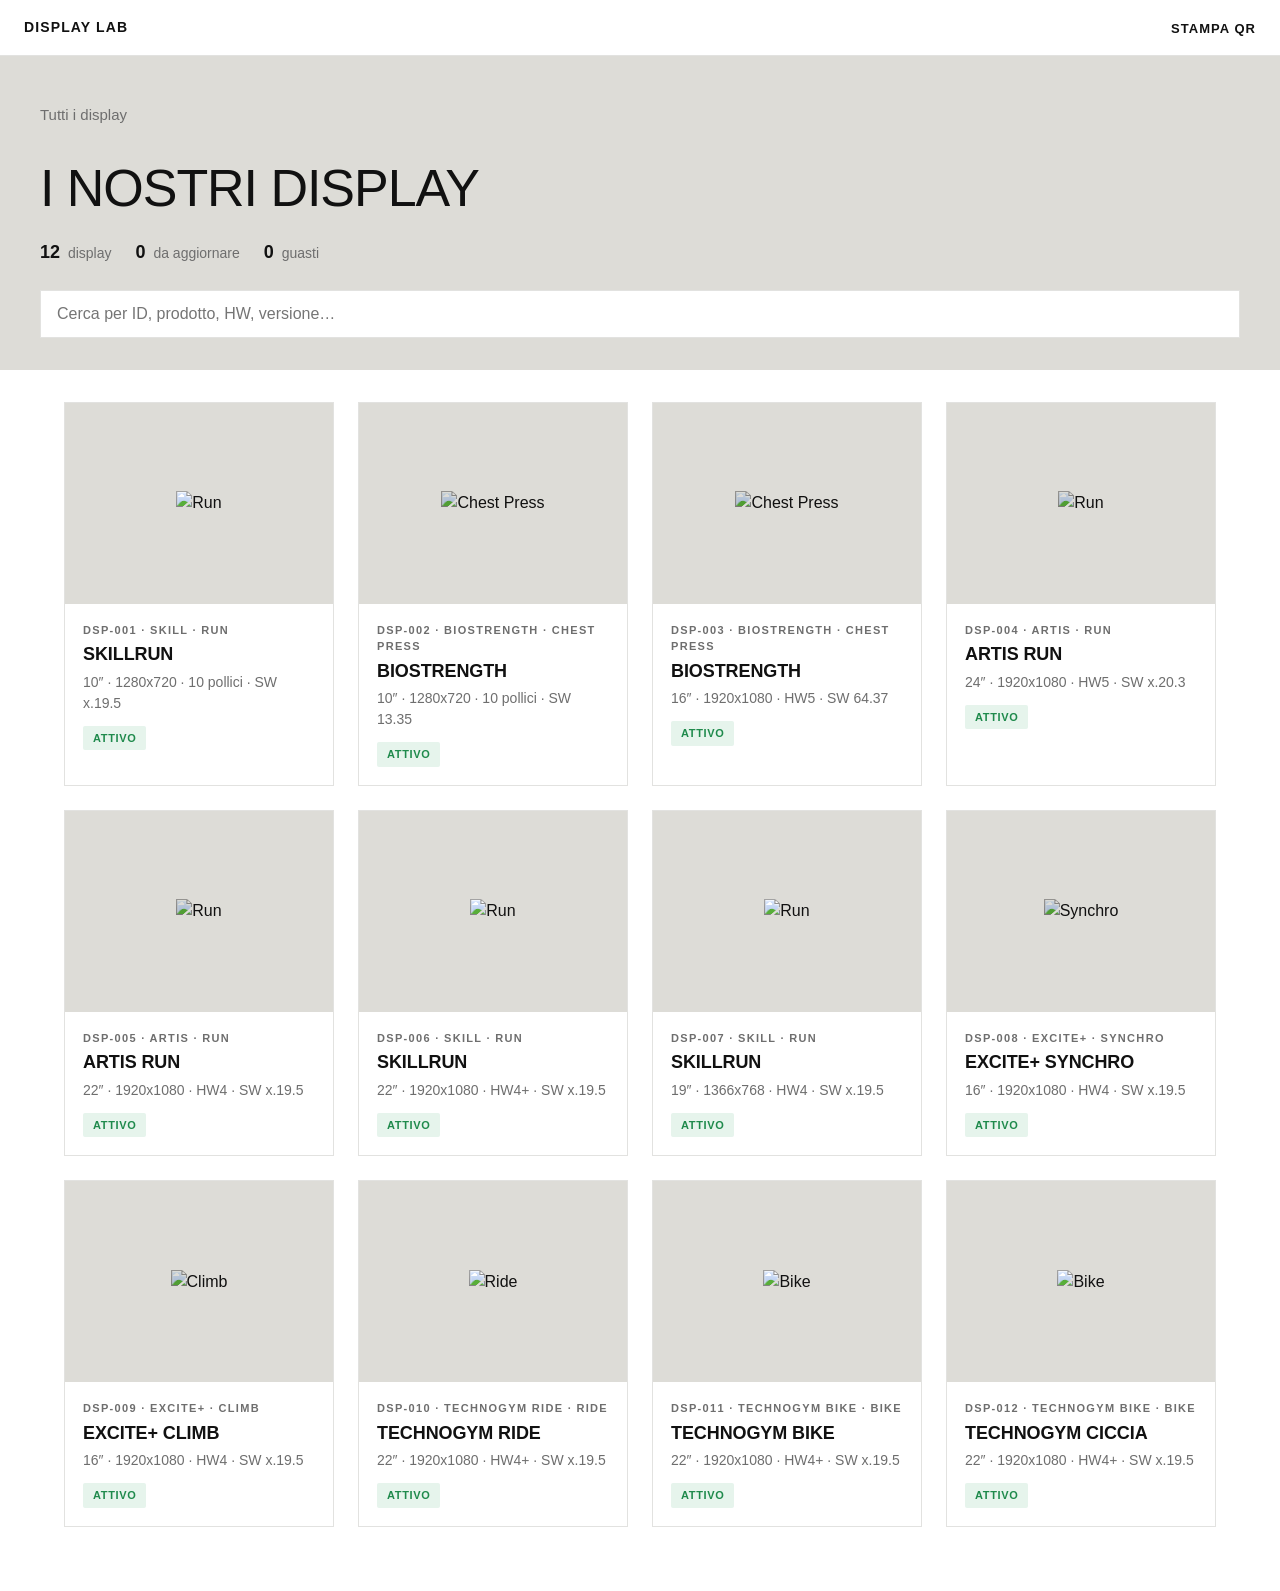
==== index.html @ b0211032 "Foto prodotto con sfondo bianco fuse con il fondo della scheda Co-Authored-By: Claude Sonnet 5.5 <no" ====
<!doctype html>
<html lang="it">
<head>
<meta charset="utf-8">
<meta name="viewport" content="width=device-width, initial-scale=1">
<meta name="robots" content="noindex, nofollow">
<title>Display Registry</title>
<link rel="stylesheet" href="style.css?v=20261131">
<script src="config.js?v=20261131"></script>
<script src="app.js?v=20261131"></script>
<script src="equipment.js?v=20261131"></script>
</head>
<body>
<header class="top">
  <a href="./" class="brand" id="brand">Display Registry</a>
  <nav><a href="labels.html">Stampa QR</a></nav>
</header>
<main id="app"><p class="loading">Caricamento…</p></main>

<script>
(async function () {
  const { CFG, loadDevices, typeInfo, images, productImages, versionStatus, daysSince, esc } = Registry;
  const { geometry, physicalSize, sizeSvg } = Equipment;
  const app = document.getElementById("app");
  document.getElementById("brand").textContent = CFG.title || "Display Registry";

  // Gruppi della scheda tecnica, sul modello delle sezioni "Console and Display" e
  // "Connectivity" del sito, più i dati di laboratorio. [chiave, etichetta, suffisso]
  const GROUPS = [
    { title: "Console e display", rows: [
      ["pollici", "Diagonale", "″"], ["risoluzione", "Risoluzione"],
      ["formato", "Formato"], ["area", "Area visibile"], ["pannello", "Tecnologia pannello"],
      ["bonding", "Optical bonding"], ["touch", "Touch"], ["cardiofrequenza", "Monitoraggio frequenza cardiaca"],
      ["audio", "Sistema audio"] ] },
    { title: "Hardware", rows: [
      ["versione_hw", "Versione HW"], ["tipologia_hw", "Tipologia HW"], ["cpu", "Processore"],
      ["ram", "RAM"], ["storage", "Memoria"], ["sistema_operativo", "Sistema operativo"] ] },
    { title: "Connettività", rows: [
      ["rete", "Wi-Fi"], ["lettore_nfc", "Lettore NFC (RFID)"],
      ["connessioni_esterne", "Connettività dispositivi esterni"], ["apple_gymkit", "Compatibilità Apple GymKit"] ] },
    { title: "Software", rows: [
      ["software", "Software"], ["versione", "Versione installata"], ["ultima", "Ultima release"],
      ["aggiornato_il", "Aggiornato il"] ] },
    { title: "Prodotto", rows: [
      ["tipo", "Tipo"], ["linea", "Linea"], ["prodotto", "Prodotto"], ["modello", "Modello"],
      ["pagina_sito", "Scheda sul sito"] ] },
    { title: "Collocazione", rows: [
      ["stato", "Stato"], ["posizione", "Posizione"], ["referente", "Referente"] ] }
  ];
  const KNOWN = new Set(["id", "nome", "note", "descrizione", "immagine", "immagine_prodotto", "tipo", "fonte", "formato", "ultima", "area",
    ...GROUPS.flatMap(g => g.rows.map(r => r[0]))]);

  function stateClass(s) {
    s = (s || "").toLowerCase();
    if (s.includes("guast") || s.includes("ko")) return "bad";
    if (s.includes("test") || s.includes("ripar")) return "warn";
    if (s.includes("attiv") || s.includes("ok")) return "good";
    return "neutral";
  }

  function versionBadge(d) {
    const v = versionStatus(d);
    if (v.kind === "ok") return `<span class="badge good">Aggiornato</span>`;
    if (v.kind === "behind") return `<span class="badge warn">Da aggiornare</span>`;
    if (v.kind === "ahead") return `<span class="badge info">Build di sviluppo</span>`;
    return "";
  }

  // Ritorno all'elenco: se la pagina è stata aperta da un QR (?id=) serve ricaricarla senza parametro.
  function listHref() { return queryId ? location.pathname : "#"; }

  function fmtDate(s) {
    const t = Date.parse(s);
    return isNaN(t) ? s : new Date(t).toLocaleDateString("it-IT", { day: "numeric", month: "long", year: "numeric" });
  }

  // Prodotto di riferimento: immagine dalla colonna "Immagine prodotto" del foglio
  // (o dalla scheda Prodotti); se manca, un riquadro con il nome del prodotto.
  function placeholder(d) {
    const name = String(d.prodotto || d.linea || "Prodotto").toUpperCase();
    return `<svg viewBox="0 0 400 300" class="equip ph" role="img" aria-label="Immagine prodotto non disponibile">
      <text x="200" y="${d.linea ? 138 : 155}" text-anchor="middle" class="ph-name" textLength="${Math.min(300, name.length * 34)}" lengthAdjust="spacingAndGlyphs">${esc(name)}</text>
      ${d.linea ? `<text x="200" y="178" text-anchor="middle" class="ph-line">${esc(String(d.linea).toUpperCase())}</text>` : ""}
      <text x="200" y="250" text-anchor="middle" class="ph-hint">Immagine prodotto da aggiungere nel foglio</text>
    </svg>`;
  }

  // Foto con sfondo bianco (colonna "Sfondo immagine" = bianco nella tab Prodotti): lo sfondo
  // si fonde con quello della scheda.
  const whiteBg = d => /bianc/i.test(typeInfo(d).sfondo_immagine || "") && !images(d.immagine_prodotto).length ? ' class="img-white"' : "";
  function productVisual(d) {
    const img = productImages(d)[0];
    return img ? `<img${whiteBg(d)} src="${esc(img)}" alt="${esc(d.prodotto || d.modello || "Prodotto")}" loading="lazy">` : placeholder(d);
  }

  // Galleria: prodotto di riferimento (una o più immagini) + dimensione del display.
  function slides(d) {
    const imgs = productImages(d);
    const s = imgs.length
      ? imgs.map((u, i) => ({ label: imgs.length > 1 ? `Prodotto ${i + 1}` : "Prodotto", html: `<img${whiteBg(d)} src="${esc(u)}" alt="${esc(d.prodotto || d.nome || d.id)}">` }))
      : [{ label: "Prodotto", html: placeholder(d) }];
    if (d.pollici || d.risoluzione) s.push({ label: "Dimensione display", html: sizeSvg(d) });
    return s;
  }

  function renderDetail(d) {
    document.title = `${d.nome || d.id} · Scheda tecnica`;
    const geo = geometry(d);
    const size = physicalSize(d);
    const vs = versionStatus(d);
    const data = { ...d,
      formato: geo.hasRes ? geo.ratio : "",
      area: size ? `${size.width} × ${size.height} cm` : "",
      ultima: vs.latest || "",
      aggiornato_il: d.aggiornato_il ? fmtDate(d.aggiornato_il) : "" };
    const n = daysSince(d.aggiornato_il);
    const stale = n !== null && n > (CFG.staleAfterDays || 14);

    const extra = Object.entries(d).filter(([k, v]) => !KNOWN.has(k) && v !== "" && v != null);
    const groups = [...GROUPS];
    if (extra.length) groups.push({ title: "Altre informazioni", rows: extra.map(([k]) => [k, k.replace(/_/g, " ")]) });

    const value = (k, suf) => {
      const v = data[k];
      if (k === "stato") return `<span class="dot ${stateClass(v)}"></span>${esc(v)}`;
      if (k === "versione") return `${esc(v)} ${versionBadge(d)}`;
      if (k === "pagina_sito") return /^https?:\/\//.test(v) ? `<a class="ext" href="${esc(v)}" target="_blank" rel="noopener">Apri la scheda ↗</a>` : esc(v);
      return esc(v) + (suf || "");
    };
    const specHtml = groups.map((g, i) => {
      const rows = g.rows.filter(([k]) => data[k] !== undefined && data[k] !== "");
      if (!rows.length) return "";
      return `<details class="spec-group" ${i < 3 || window.innerWidth > 800 ? "open" : ""}>
        <summary><h3>${g.title}</h3><span class="chev" aria-hidden="true"></span></summary>
        <dl>${rows.map(([k, l, suf]) => `<div class="spec-row"><dt>${esc(l)}</dt><dd>${value(k, suf)}</dd></div>`).join("")}</dl>
      </details>`;
    }).join("");

    const sl = slides(d);
    const hl = [
      ["Diagonale", d.pollici ? `${esc(d.pollici)}″` : "—"],
      ["Risoluzione", d.risoluzione ? esc(d.risoluzione) : "—"],
      ["Hardware", d.versione_hw ? esc(d.versione_hw) : "—"],
      ["Bonding", d.bonding ? esc(d.bonding) : "—"]
    ];

    app.className = "detail";
    document.body.classList.add("is-detail");
    app.innerHTML = `
      <section class="product">
        <div class="product-head">
          <div class="head-top">
            <div class="head-tags"><span class="code">${esc(d.id)}</span></div>
          </div>
          <h1>${esc(d.nome || d.id)}</h1>
          ${d.prodotto ? `<p class="subtitle">${esc(d.prodotto)}</p>` : ""}
        </div>
        <div class="stage">
          <div class="stage-track" id="track">${sl.map((s, i) => `<div class="slide" data-i="${i}">${s.html}</div>`).join("")}</div>
          <div class="stage-pills">${sl.map((s, i) => `<button type="button" data-go="${i}">${esc(s.label)}</button>`).join("")}</div>
        </div>
      </section>

      <section class="highlights">
        ${hl.map(([l, v]) => `<div class="hl"><span class="hl-value">${v}</span><span class="hl-label">${l}</span></div>`).join("")}
      </section>

      <section class="block" id="software">
        <h2>Software installato</h2>
        <div class="sw-card ${vs.kind}">
          <div>
            <div class="sw-name">${esc(d.software || "Software")}</div>
            <div class="sw-ver">${esc(d.versione || "—")}</div>
          </div>
          <div class="sw-side">
            ${vs.kind === "behind" ? `<div class="sw-msg">Disponibile la <b>${esc(vs.latest)}</b></div>`
              : vs.kind === "ok" ? `<div class="sw-msg">È l'ultima release</div>`
              : vs.kind === "ahead" ? `<div class="sw-msg">Più recente dell'ultima release (${esc(vs.latest)})</div>` : ""}
            <div class="sw-date ${stale ? "stale" : ""}">${n === null ? "Data di aggiornamento non indicata"
              : `Dati aggiornati ${n === 0 ? "oggi" : n === 1 ? "ieri" : n + " giorni fa"}${stale ? ", da verificare" : ""}`}</div>
          </div>
        </div>
      </section>

      <section class="block" id="specifiche">
        <h2>Specifiche tecniche</h2>
        <div class="spec-grid">${specHtml}</div>
      </section>

      ${d.note ? `<section class="block" id="note"><h2>Note</h2><p class="note">${esc(d.note)}</p></section>` : ""}

    `;
    setupGallery(sl.length);
  }

  function setupGallery(count) {
    const track = document.getElementById("track");
    let cur = 0;
    const go = i => {
      cur = (i + count) % count;
      track.style.transform = `translateX(-${cur * 100}%)`;
      document.querySelectorAll("[data-go]").forEach(b => b.classList.toggle("on", +b.dataset.go === cur));
    };
    document.querySelectorAll("[data-go]").forEach(b => b.addEventListener("click", () => go(+b.dataset.go)));
    let x0 = null;
    track.addEventListener("touchstart", e => { x0 = e.touches[0].clientX; }, { passive: true });
    track.addEventListener("touchend", e => {
      if (x0 === null) return;
      const dx = e.changedTouches[0].clientX - x0;
      if (Math.abs(dx) > 40) go(cur + (dx < 0 ? 1 : -1));
      x0 = null;
    });
    go(0);
  }

  function renderList(list) {
    const outdated = list.filter(d => versionStatus(d).kind === "behind").length;
    const broken = list.filter(d => stateClass(d.stato) === "bad").length;
    app.className = "listing";
    document.body.classList.remove("is-detail");
    app.innerHTML = `
      <section class="list-head">
        <nav class="crumbs"><span>Tutti i display</span></nav>
        <h1>I nostri display</h1>
        <div class="list-stats"><span><b>${list.length}</b> display</span><span><b>${outdated}</b> da aggiornare</span><span><b>${broken}</b> guasti</span></div>
        <input id="q" class="search" type="search" placeholder="Cerca per ID, prodotto, HW, versione…">
      </section>
      <div class="grid" id="list"></div>`;
    const grid = document.getElementById("list");
    const draw = q => {
      q = q.trim().toLowerCase();
      const items = list.filter(d => !q || Object.values(d).join(" ").toLowerCase().includes(q));
      grid.innerHTML = items.map(d => {
        return `
        <a class="tile" href="#${esc(d.id)}">
          <div class="tile-media">${productVisual(d)}</div>
          <div class="tile-body">
            <div class="tile-kicker">${[d.id, d.linea, d.prodotto].filter(Boolean).map(esc).join(" · ")}</div>
            <div class="tile-name">${esc(d.nome || "")}</div>
            <div class="tile-specs">${[d.pollici && d.pollici + "″", d.risoluzione, d.versione_hw, d.versione && `SW ${d.versione}`].filter(Boolean).map(esc).join(" · ")}</div>
            <div class="tile-badges">${d.stato ? `<span class="badge ${stateClass(d.stato)}">${esc(d.stato)}</span>` : ""}${versionBadge(d)}</div>
          </div>
        </a>`;
      }).join("") || `<p class="empty">Nessun risultato</p>`;
    };
    document.getElementById("q").addEventListener("input", e => draw(e.target.value));
    draw("");
  }

  // Il display da mostrare arriva dal QR (?id=DSP-001) oppure dall'ancora (#DSP-001),
  // usata per navigare dall'elenco alla scheda senza ricaricare la pagina.
  const queryId = new URLSearchParams(location.search).get("id");
  // L'ancora vale solo se è l'ID di un display: altri # (es. sezioni) non cambiano pagina.
  const currentId = () => {
    const h = decodeURIComponent(location.hash.slice(1));
    return (h && list.some(x => x.id.toLowerCase() === h.toLowerCase())) ? h : queryId;
  };
  let list = [];
  document.getElementById("brand").href = listHref();

  function route() {
    const id = currentId();
    window.scrollTo(0, 0);
    if (id) {
      const d = list.find(x => x.id.toLowerCase() === id.toLowerCase());
      if (d) renderDetail(d);
      else app.innerHTML = `<section class="block"><a class="back" href="${listHref()}">← Tutti i display</a><h1>${esc(id)}</h1><p>Questo ID non è (più) nel registro.</p></section>`;
    } else renderList(list);
  }

  try {
    list = await loadDevices();
    route();
    window.addEventListener("hashchange", route);
  } catch (e) {
    app.innerHTML = `<section class="block"><p class="stale">${esc(e.message)}</p></section>`;
  }
})();
</script>
</body>
</html>
---- style.css ----
:root {
  --bg: #ffffff; --soft: #f3f3f1; --stage: #dddcd7; --text: #111111; --muted: #6e6e6e; --line: #e2e2e0;
  --accent: #111111; --link: #111111;
  --good: #1f8a4c; --good-bg: #e6f4ec;
  --warn: #9a6200; --warn-bg: #fdf1dc;
  --bad: #c0281c; --bad-bg: #fbe5e3;
  --info: #2d55d8; --info-bg: #e6ecfd;
  --neutral: #444; --neutral-bg: #ececea;
  --img-blend: multiply; --img-filter: brightness(1.05);
  --sil-bezel: #1b1b1b; --sil-screen-a: #3a4250; --sil-screen-b: #11151b;
}
@media (prefers-color-scheme: dark) {
  :root:not([data-theme="light"]) {
    --bg: #0e0e0f; --soft: #1a1a1c; --stage: #232325; --text: #f2f2f2; --muted: #a0a0a0; --line: #2c2c2f;
    --accent: #f2f2f2; --link: #f2f2f2;
    --good: #6fd69a; --good-bg: #15301f;
    --warn: #f2c25b; --warn-bg: #33270b;
    --bad: #ff8a80; --bad-bg: #3a1716;
    --info: #9db3ff; --info-bg: #1b2547;
    --neutral: #cfcfcf; --neutral-bg: #262628;
    --img-blend: normal; --img-filter: none;
    --sil-bezel: #050505; --sil-screen-a: #4a5466; --sil-screen-b: #1a1f27;
    color-scheme: dark;
  }
}
:root[data-theme="dark"] {
    --bg: #0e0e0f; --soft: #1a1a1c; --stage: #232325; --text: #f2f2f2; --muted: #a0a0a0; --line: #2c2c2f;
    --accent: #f2f2f2; --link: #f2f2f2;
    --good: #6fd69a; --good-bg: #15301f;
    --warn: #f2c25b; --warn-bg: #33270b;
    --bad: #ff8a80; --bad-bg: #3a1716;
    --info: #9db3ff; --info-bg: #1b2547;
    --neutral: #cfcfcf; --neutral-bg: #262628;
    --img-blend: normal; --img-filter: none;
    --sil-bezel: #050505; --sil-screen-a: #4a5466; --sil-screen-b: #1a1f27;
    color-scheme: dark;
}

* { box-sizing: border-box; }
html { scroll-behavior: smooth; }
body {
  margin: 0; background: var(--bg); color: var(--text);
  font: 16px/1.5 "Helvetica Neue", Helvetica, Arial, system-ui, sans-serif;
  -webkit-font-smoothing: antialiased;
}
a { color: inherit; text-decoration: none; }
.top {
  display: flex; justify-content: space-between; align-items: center;
  height: 56px; padding: 0 24px; border-bottom: 1px solid var(--line); background: var(--bg);
  position: sticky; top: 0; z-index: 10;
}
/* Nelle singole schede la barra in alto (nome e Stampa QR) non serve */
.is-detail .top { display: none; }
.brand { font-weight: 800; letter-spacing: .08em; text-transform: uppercase; font-size: 14px; }
.top nav a { font-size: 13px; font-weight: 600; text-transform: uppercase; letter-spacing: .08em; }
.loading, .empty { padding: 40px 24px; color: var(--muted); text-align: center; }
.stale { color: var(--warn) !important; font-weight: 600; }

.back { display: inline-block; font-size: 13px; color: var(--muted); margin-bottom: 28px; }
.back:hover { color: var(--text); }

/* Badge */
.badge {
  display: inline-block; font-size: 11px; font-weight: 700; letter-spacing: .06em; text-transform: uppercase;
  padding: 4px 10px; border-radius: 2px; white-space: nowrap; vertical-align: middle;
}
.badge.good { background: var(--good-bg); color: var(--good); }
.badge.warn { background: var(--warn-bg); color: var(--warn); }
.badge.bad { background: var(--bad-bg); color: var(--bad); }
.badge.info { background: var(--info-bg); color: var(--info); }
.badge.neutral { background: var(--neutral-bg); color: var(--neutral); }
.dot { display: inline-block; width: 8px; height: 8px; border-radius: 50%; margin-right: 8px; vertical-align: 1px; background: var(--neutral); }
.dot.good { background: var(--good); } .dot.warn { background: var(--warn); } .dot.bad { background: var(--bad); }

/* ---------- Testata prodotto ---------- */
.product { background: var(--stage); }
.product-head { max-width: 1200px; margin: 0 auto; padding: 24px 24px 8px; }
.crumbs { display: flex; gap: 10px; flex-wrap: wrap; font-size: 15px; color: var(--text); margin-bottom: 22px; }
.crumbs a:hover { text-decoration: underline; }
.crumbs span:first-of-type { color: var(--muted); }
.product h1 {
  font-size: clamp(30px, 5vw, 54px); line-height: 1.05; font-weight: 400; letter-spacing: .01em;
  text-transform: uppercase; margin: 0 0 8px;
}
.subtitle {
  font-size: clamp(15px, 2vw, 20px); color: var(--muted); margin: 0; text-transform: uppercase; letter-spacing: .03em;
}
.stage { position: relative; overflow: hidden; max-width: 1200px; margin: 0 auto; }
.stage-track { display: flex; transition: transform .35s ease; background: var(--stage); }
.slide { flex: 0 0 100%; height: clamp(320px, 52vw, 560px); display: flex; align-items: center; justify-content: center; padding: 16px 24px 64px; }
.slide .equip, .slide img { width: 100%; height: 100%; object-fit: contain; }
.stage-pills {
  position: absolute; left: 50%; bottom: 14px; transform: translateX(-50%);
  display: flex; background: var(--bg); border-radius: 10px; box-shadow: 0 1px 4px rgba(0,0,0,.12); overflow: hidden;
}
.stage-pills button {
  border: 0; background: none; color: var(--text); font: 600 12px/1 inherit; font-family: inherit;
  text-transform: uppercase; letter-spacing: .08em; padding: 12px 14px; cursor: pointer; white-space: nowrap;
}
.stage-pills button + button { border-left: 1px solid var(--line); }
.stage-pills button.on { background: var(--text); color: var(--bg); }
.head-top { display: flex; justify-content: space-between; align-items: center; gap: 10px 16px; flex-wrap: wrap; margin-bottom: 22px; }
.head-top .crumbs { margin-bottom: 0; }
/* ID del display in alto a destra, sulla riga del percorso */
.head-tags { display: flex; flex-wrap: wrap; gap: 6px; align-items: center; }
.product { padding-bottom: 12px; }
.code {
  font: 700 13px ui-monospace, SFMono-Regular, Menlo, monospace; letter-spacing: .04em;
  border: 1px solid var(--text); padding: 3px 8px; border-radius: 2px;
}

/* Sagoma dimensione display */
.sil-bezel { fill: var(--sil-bezel); }
.silg-a { stop-color: var(--sil-screen-a); } .silg-b { stop-color: var(--sil-screen-b); }
.sil-diag { stroke: rgba(255,255,255,.35); stroke-width: 1; stroke-dasharray: 4 4; }
.sil-label { fill: #fff; font: 700 22px "Helvetica Neue", Arial, sans-serif; }

/* Foto con sfondo bianco: in chiaro si fonde con il fondo della scheda (multiply), in scuro resta com'è */
.img-white { mix-blend-mode: var(--img-blend); filter: var(--img-filter); }

/* Segnaposto prodotto senza immagine */
.ph-name { fill: var(--text); opacity: .16; font: 300 64px "Helvetica Neue", Arial, sans-serif; letter-spacing: .04em; }
.ph-line { fill: var(--muted); font: 700 13px "Helvetica Neue", Arial, sans-serif; letter-spacing: .3em; }
.ph-hint { fill: var(--muted); font: 400 12px "Helvetica Neue", Arial, sans-serif; }

.highlights {
  display: grid; grid-template-columns: repeat(4, 1fr); border-bottom: 1px solid var(--line);
  max-width: 1200px; margin: 0 auto;
}
.hl { padding: 32px 24px; display: flex; flex-direction: column; gap: 6px; border-right: 1px solid var(--line); }
.hl:last-child { border-right: 0; }
.hl-value { font-size: clamp(22px, 3vw, 34px); font-weight: 800; letter-spacing: -.01em; overflow-wrap: anywhere; }
.hl-label { font-size: 12px; text-transform: uppercase; letter-spacing: .12em; color: var(--muted); font-weight: 600; }

.block { max-width: 1200px; margin: 0 auto; padding: 56px 24px 8px; scroll-margin-top: 64px; }
.block h2 {
  font-size: clamp(28px, 4vw, 40px); font-weight: 400; text-transform: uppercase; letter-spacing: .01em; line-height: 1.1;
  margin: 0 0 28px;
}

.sw-card {
  display: flex; justify-content: space-between; align-items: flex-end; gap: 24px; flex-wrap: wrap;
  padding: 28px; background: var(--soft); border-left: 4px solid var(--neutral);
}
.sw-card.ok { border-left-color: var(--good); }
.sw-card.behind { border-left-color: var(--warn); }
.sw-card.ahead { border-left-color: var(--info); }
.sw-name { font-size: 13px; font-weight: 700; text-transform: uppercase; letter-spacing: .12em; color: var(--muted); }
.sw-ver { font: 800 clamp(40px, 7vw, 64px)/1 "Helvetica Neue", Arial, sans-serif; letter-spacing: -.02em; margin-top: 6px; }
.sw-side { text-align: right; }
.sw-msg { font-size: 16px; margin-bottom: 4px; }
.sw-date { font-size: 13px; color: var(--muted); }

.spec-grid { display: grid; grid-template-columns: 1fr 1fr; gap: 0 64px; align-items: start; }
.spec-group { margin-bottom: 40px; }
.spec-group summary {
  list-style: none; cursor: pointer; display: flex; justify-content: space-between; align-items: center;
  padding: 18px 0; border-bottom: 1px solid var(--line);
}
.spec-group summary::-webkit-details-marker { display: none; }
.spec-group h3 { margin: 0; font-size: 19px; font-weight: 400; text-transform: uppercase; letter-spacing: .03em; }
.chev { width: 9px; height: 9px; border-right: 2px solid var(--text); border-bottom: 2px solid var(--text); transform: rotate(45deg); transition: transform .2s; margin-right: 6px; }
.spec-group[open] .chev { transform: rotate(-135deg); margin-top: 6px; }
.spec-group dl { margin: 0; }
.spec-row {
  display: grid; grid-template-columns: minmax(0, 1fr) minmax(0, 1fr); gap: 24px; align-items: center;
  padding: 20px 0; border-bottom: 1px solid var(--line);
}
.spec-row dt { color: var(--text); font-size: 16px; font-weight: 700; line-height: 1.35; }
.spec-row dt::first-letter { text-transform: uppercase; }
.spec-row dd { margin: 0; font-size: 16px; font-weight: 400; text-align: right; line-height: 1.4; overflow-wrap: anywhere; }
.spec-row dd .badge { margin-left: 6px; }
.spec-row dd a.ext { text-decoration: underline; text-underline-offset: 3px; }
.note { font-size: 17px; max-width: 70ch; margin: 0 0 48px; }
.detail { padding-bottom: 48px; }

/* ---------- Elenco ---------- */
.list-head { background: var(--stage); padding: 48px 24px 32px; }
.list-head > * { max-width: 1200px; margin-left: auto; margin-right: auto; }
.list-head h1 { font-size: clamp(32px, 5vw, 52px); font-weight: 400; text-transform: uppercase; letter-spacing: -.02em; margin: 8px auto 12px; }
.list-stats { display: flex; gap: 24px; flex-wrap: wrap; color: var(--muted); font-size: 14px; margin-bottom: 24px; }
.list-stats b { color: var(--text); font-size: 18px; margin-right: 4px; }
.search {
  display: block; width: 100%; padding: 14px 16px; font-size: 16px; border: 1px solid var(--line);
  background: var(--bg); color: var(--text); border-radius: 0; outline: none;
}
.search:focus { border-color: var(--text); }
.grid {
  max-width: 1200px; margin: 0 auto; padding: 32px 24px 64px;
  display: grid; grid-template-columns: repeat(auto-fill, minmax(260px, 1fr)); gap: 24px;
}
.tile { display: flex; flex-direction: column; border: 1px solid var(--line); transition: border-color .15s; }
.tile:hover { border-color: var(--text); }
.tile-media { aspect-ratio: 4 / 3; display: flex; align-items: center; justify-content: center; padding: 20px; }
.tile-media { background: var(--stage); }
.tile-media .equip { width: 100%; height: 100%; }
.tile-media img { max-width: 100%; max-height: 100%; object-fit: contain; }
.tile-body { padding: 18px; display: flex; flex-direction: column; gap: 6px; }
.tile-kicker { font-size: 11px; font-weight: 700; letter-spacing: .12em; text-transform: uppercase; color: var(--muted); }
.tile-name { font-size: 18px; font-weight: 800; text-transform: uppercase; letter-spacing: -.005em; line-height: 1.2; }
.tile-specs { font-size: 14px; color: var(--muted); }
.tile-badges { display: flex; gap: 6px; flex-wrap: wrap; margin-top: 6px; }

/* ---------- Mobile ---------- */
@media (max-width: 800px) {
  .top { padding: 0 16px; }
  .product-head { padding: 18px 16px 4px; }
  .crumbs { margin-bottom: 16px; font-size: 14px; }
  .slide { height: 290px; padding: 8px 12px 60px; }
  .head-top { margin-bottom: 16px; }
  .highlights { grid-template-columns: 1fr 1fr; }
  .hl { padding: 20px 16px; border-bottom: 1px solid var(--line); }
  .hl:nth-child(2n) { border-right: 0; }
  .block { padding: 40px 16px 4px; }
  .sw-card { padding: 20px; }
  .sw-side { text-align: left; }
  .spec-grid { grid-template-columns: 1fr; }
  .spec-group { margin-bottom: 20px; }
  .list-head { padding: 32px 16px 24px; }
  .grid { padding: 24px 16px 48px; gap: 16px; }
}
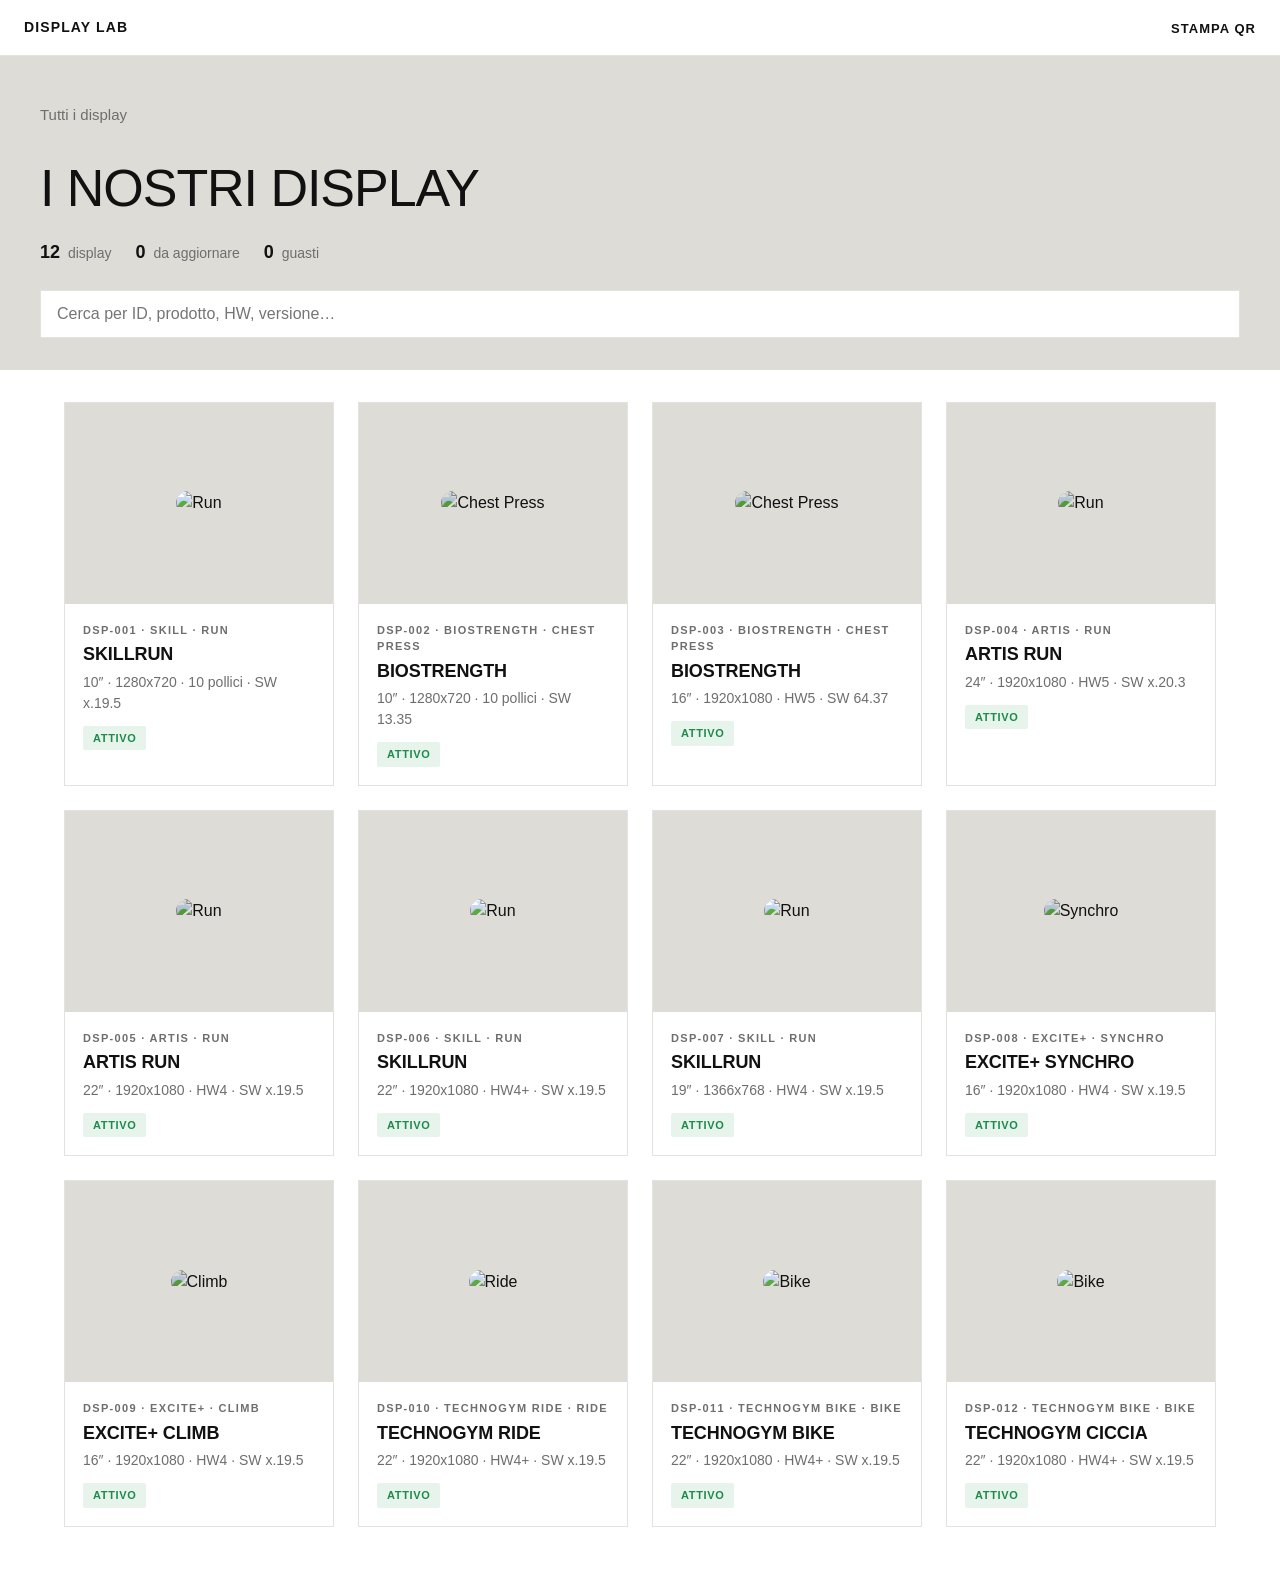
==== commit ab656470: "Foto prodotto con angoli arrotondati in entrambi i temi Co-Authored-By: Claude Sonnet 5.5 <noreply@a" ====
--- a/index.html
+++ b/index.html
@@ -5,10 +5,10 @@
 <meta name="viewport" content="width=device-width, initial-scale=1">
 <meta name="robots" content="noindex, nofollow">
 <title>Display Registry</title>
-<link rel="stylesheet" href="style.css?v=20261131">
-<script src="config.js?v=20261131"></script>
-<script src="app.js?v=20261131"></script>
-<script src="equipment.js?v=20261131"></script>
+<link rel="stylesheet" href="style.css?v=20261134">
+<script src="config.js?v=20261134"></script>
+<script src="app.js?v=20261134"></script>
+<script src="equipment.js?v=20261134"></script>
 </head>
 <body>
 <header class="top">
--- a/style.css
+++ b/style.css
@@ -117,6 +117,9 @@
 
 /* Foto con sfondo bianco: in chiaro si fonde con il fondo della scheda (multiply), in scuro resta com'è */
 .img-white { mix-blend-mode: var(--img-blend); filter: var(--img-filter); }
+/* Foto prodotto: riquadro grande quanto la foto, con gli angoli arrotondati */
+.slide img, .tile-media img { border-radius: 20px; }
+.slide img { width: auto; height: auto; max-width: 100%; max-height: 100%; }
 
 /* Segnaposto prodotto senza immagine */
 .ph-name { fill: var(--text); opacity: .16; font: 300 64px "Helvetica Neue", Arial, sans-serif; letter-spacing: .04em; }
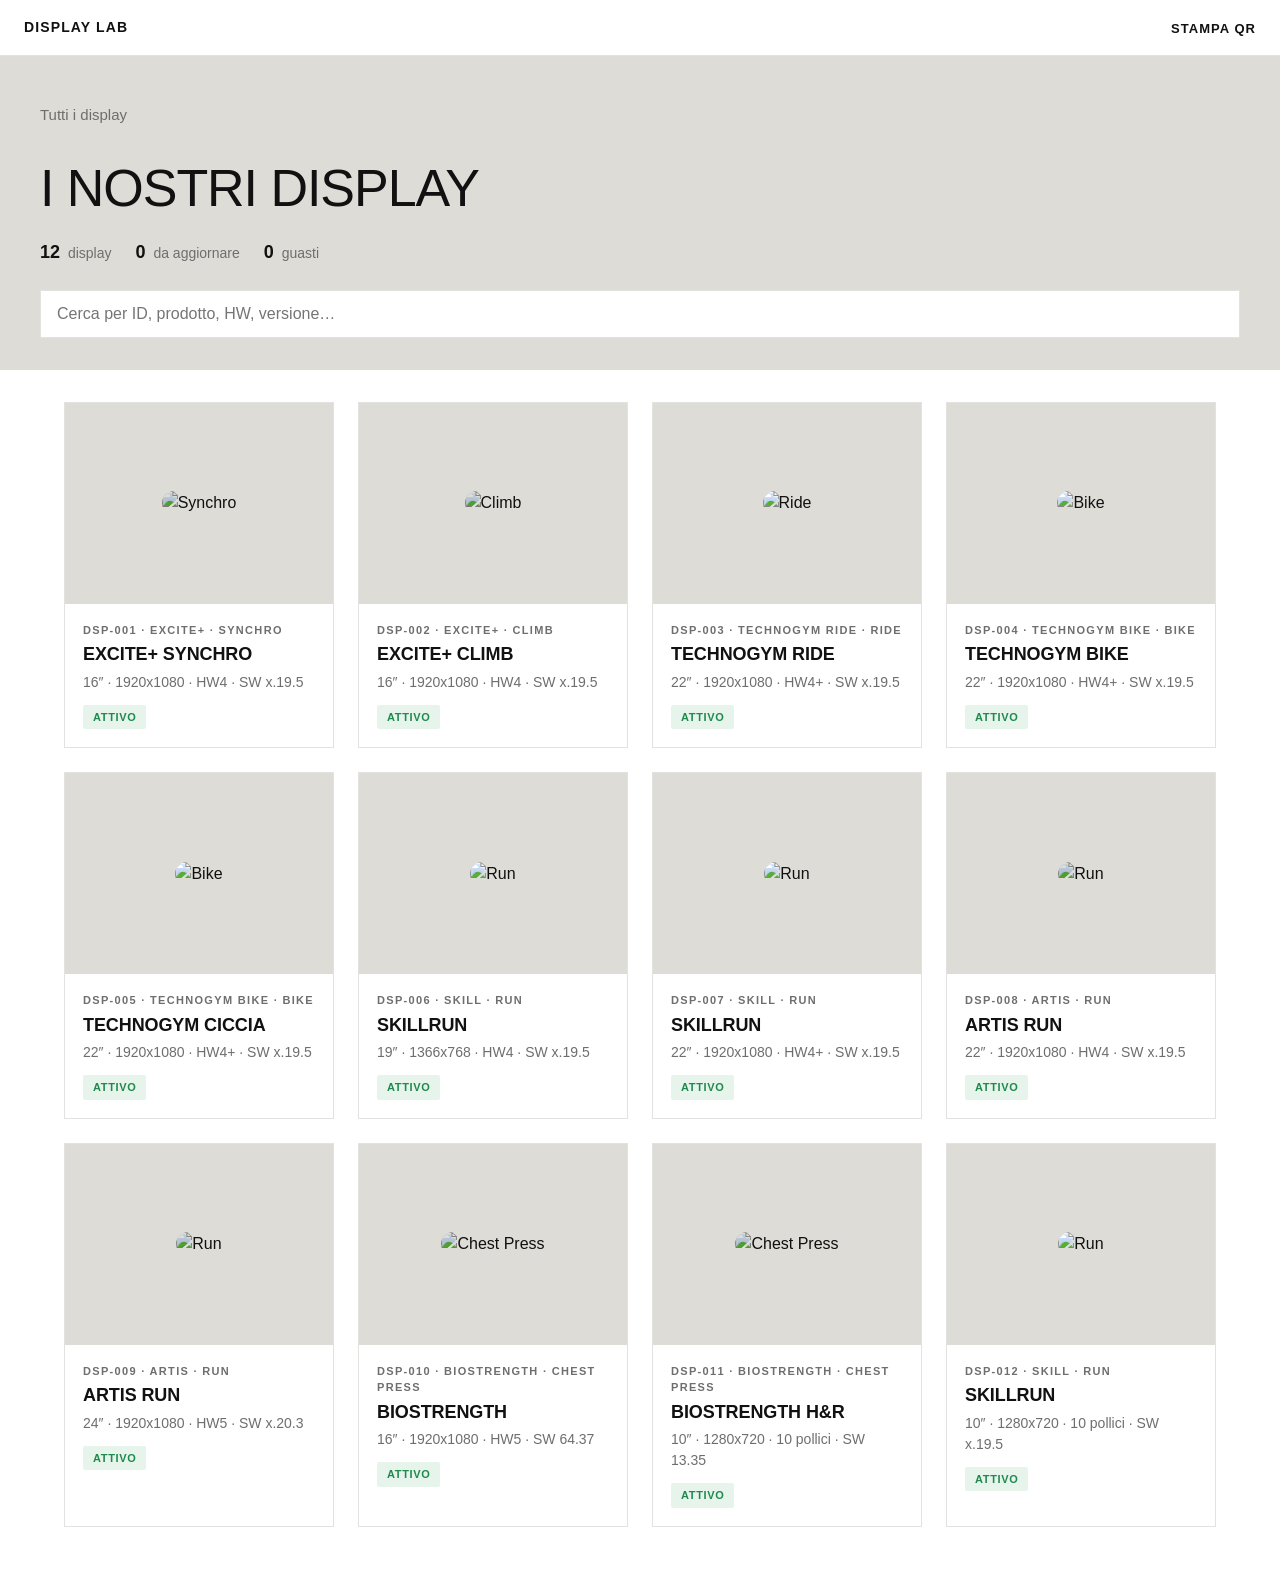
==== commit fdee0438: "Il sito legge il Google Sheet pubblicato; il trattino nelle celle vale vuoto; riserva allineata al f" ====
--- a/index.html
+++ b/index.html
@@ -5,10 +5,10 @@
 <meta name="viewport" content="width=device-width, initial-scale=1">
 <meta name="robots" content="noindex, nofollow">
 <title>Display Registry</title>
-<link rel="stylesheet" href="style.css?v=20261134">
-<script src="config.js?v=20261134"></script>
-<script src="app.js?v=20261134"></script>
-<script src="equipment.js?v=20261134"></script>
+<link rel="stylesheet" href="style.css?v=20261137">
+<script src="config.js?v=20261137"></script>
+<script src="app.js?v=20261137"></script>
+<script src="equipment.js?v=20261137"></script>
 </head>
 <body>
 <header class="top">
@@ -19,7 +19,7 @@
 
 <script>
 (async function () {
-  const { CFG, loadDevices, typeInfo, images, productImages, versionStatus, daysSince, esc } = Registry;
+  const { CFG, isBlank, loadDevices, typeInfo, images, productImages, versionStatus, daysSince, esc } = Registry;
   const { geometry, physicalSize, sizeSvg } = Equipment;
   const app = document.getElementById("app");
   document.getElementById("brand").textContent = CFG.title || "Display Registry";
@@ -116,7 +116,7 @@
     const n = daysSince(d.aggiornato_il);
     const stale = n !== null && n > (CFG.staleAfterDays || 14);
 
-    const extra = Object.entries(d).filter(([k, v]) => !KNOWN.has(k) && v !== "" && v != null);
+    const extra = Object.entries(d).filter(([k, v]) => !KNOWN.has(k) && !isBlank(v));
     const groups = [...GROUPS];
     if (extra.length) groups.push({ title: "Altre informazioni", rows: extra.map(([k]) => [k, k.replace(/_/g, " ")]) });
 
@@ -128,9 +128,9 @@
       return esc(v) + (suf || "");
     };
     const specHtml = groups.map((g, i) => {
-      const rows = g.rows.filter(([k]) => data[k] !== undefined && data[k] !== "");
+      const rows = g.rows.filter(([k]) => !isBlank(data[k]));
       if (!rows.length) return "";
-      return `<details class="spec-group" ${i < 3 || window.innerWidth > 800 ? "open" : ""}>
+      return `<details class="spec-group">
         <summary><h3>${g.title}</h3><span class="chev" aria-hidden="true"></span></summary>
         <dl>${rows.map(([k, l, suf]) => `<div class="spec-row"><dt>${esc(l)}</dt><dd>${value(k, suf)}</dd></div>`).join("")}</dl>
       </details>`;
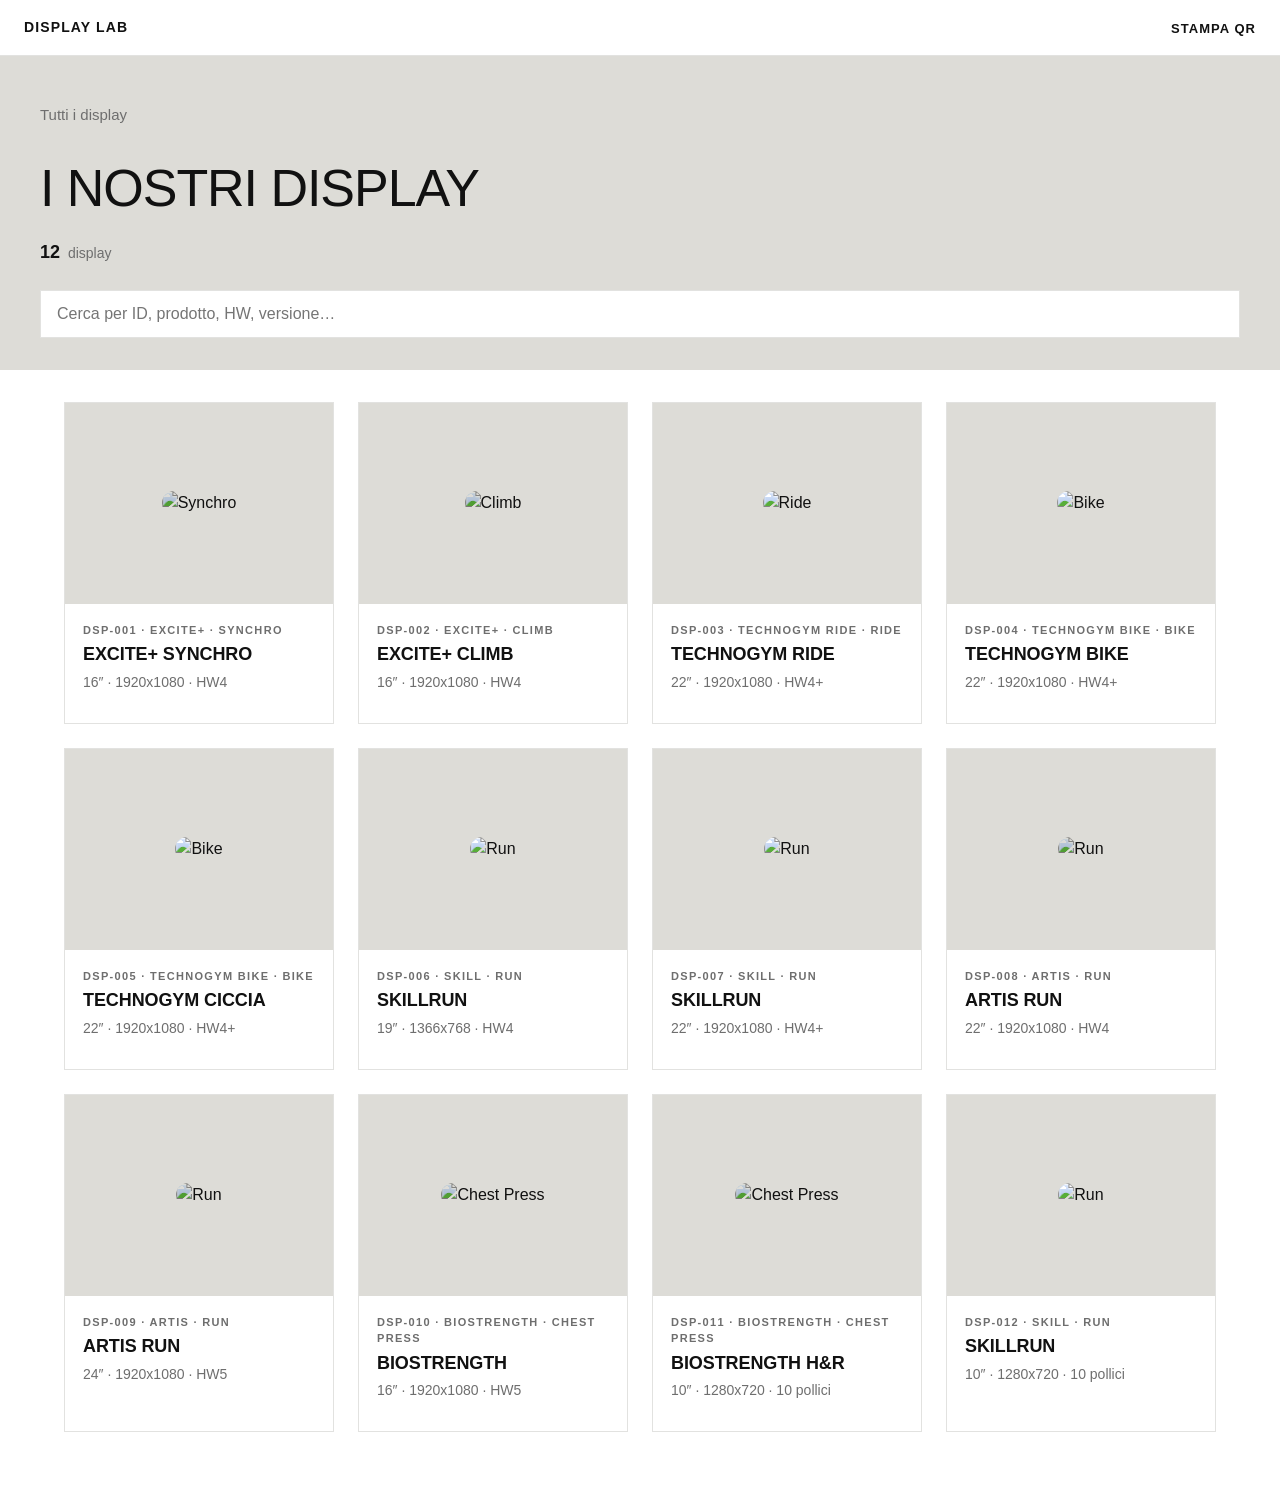
==== commit ec00e1d2: "Nascoste per ora le parti Software e Collocazione (interruttore in config.js) Co-Authored-By: Claude" ====
--- a/index.html
+++ b/index.html
@@ -5,10 +5,10 @@
 <meta name="viewport" content="width=device-width, initial-scale=1">
 <meta name="robots" content="noindex, nofollow">
 <title>Display Registry</title>
-<link rel="stylesheet" href="style.css?v=20261137">
-<script src="config.js?v=20261137"></script>
-<script src="app.js?v=20261137"></script>
-<script src="equipment.js?v=20261137"></script>
+<link rel="stylesheet" href="style.css?v=20261139">
+<script src="config.js?v=20261139"></script>
+<script src="app.js?v=20261139"></script>
+<script src="equipment.js?v=20261139"></script>
 </head>
 <body>
 <header class="top">
@@ -22,6 +22,8 @@
   const { CFG, isBlank, loadDevices, typeInfo, images, productImages, versionStatus, daysSince, esc } = Registry;
   const { geometry, physicalSize, sizeSvg } = Equipment;
   const app = document.getElementById("app");
+  // Sezioni nascoste per ora: elenco "nascondi" in config.js ("software", "collocazione").
+  const hidden = new Set((CFG.nascondi || []).map(x => String(x).toLowerCase()));
   document.getElementById("brand").textContent = CFG.title || "Display Registry";
 
   // Gruppi della scheda tecnica, sul modello delle sezioni "Console and Display" e
@@ -117,7 +119,7 @@
     const stale = n !== null && n > (CFG.staleAfterDays || 14);
 
     const extra = Object.entries(d).filter(([k, v]) => !KNOWN.has(k) && !isBlank(v));
-    const groups = [...GROUPS];
+    const groups = GROUPS.filter(g => !hidden.has(g.title.toLowerCase()));
     if (extra.length) groups.push({ title: "Altre informazioni", rows: extra.map(([k]) => [k, k.replace(/_/g, " ")]) });
 
     const value = (k, suf) => {
@@ -165,7 +167,7 @@
         ${hl.map(([l, v]) => `<div class="hl"><span class="hl-value">${v}</span><span class="hl-label">${l}</span></div>`).join("")}
       </section>
 
-      <section class="block" id="software">
+      ${hidden.has("software") ? "" : `<section class="block" id="software">
         <h2>Software installato</h2>
         <div class="sw-card ${vs.kind}">
           <div>
@@ -180,7 +182,7 @@
               : `Dati aggiornati ${n === 0 ? "oggi" : n === 1 ? "ieri" : n + " giorni fa"}${stale ? ", da verificare" : ""}`}</div>
           </div>
         </div>
-      </section>
+      </section>`}
 
       <section class="block" id="specifiche">
         <h2>Specifiche tecniche</h2>
@@ -222,7 +224,7 @@
       <section class="list-head">
         <nav class="crumbs"><span>Tutti i display</span></nav>
         <h1>I nostri display</h1>
-        <div class="list-stats"><span><b>${list.length}</b> display</span><span><b>${outdated}</b> da aggiornare</span><span><b>${broken}</b> guasti</span></div>
+        <div class="list-stats"><span><b>${list.length}</b> display</span>${hidden.has("software") ? "" : `<span><b>${outdated}</b> da aggiornare</span>`}${hidden.has("collocazione") ? "" : `<span><b>${broken}</b> guasti</span>`}</div>
         <input id="q" class="search" type="search" placeholder="Cerca per ID, prodotto, HW, versione…">
       </section>
       <div class="grid" id="list"></div>`;
@@ -237,8 +239,8 @@
           <div class="tile-body">
             <div class="tile-kicker">${[d.id, d.linea, d.prodotto].filter(Boolean).map(esc).join(" · ")}</div>
             <div class="tile-name">${esc(d.nome || "")}</div>
-            <div class="tile-specs">${[d.pollici && d.pollici + "″", d.risoluzione, d.versione_hw, d.versione && `SW ${d.versione}`].filter(Boolean).map(esc).join(" · ")}</div>
-            <div class="tile-badges">${d.stato ? `<span class="badge ${stateClass(d.stato)}">${esc(d.stato)}</span>` : ""}${versionBadge(d)}</div>
+            <div class="tile-specs">${[d.pollici && d.pollici + "″", d.risoluzione, d.versione_hw, !hidden.has("software") && d.versione && `SW ${d.versione}`].filter(Boolean).map(esc).join(" · ")}</div>
+            <div class="tile-badges">${!hidden.has("collocazione") && d.stato ? `<span class="badge ${stateClass(d.stato)}">${esc(d.stato)}</span>` : ""}${hidden.has("software") ? "" : versionBadge(d)}</div>
           </div>
         </a>`;
       }).join("") || `<p class="empty">Nessun risultato</p>`;
